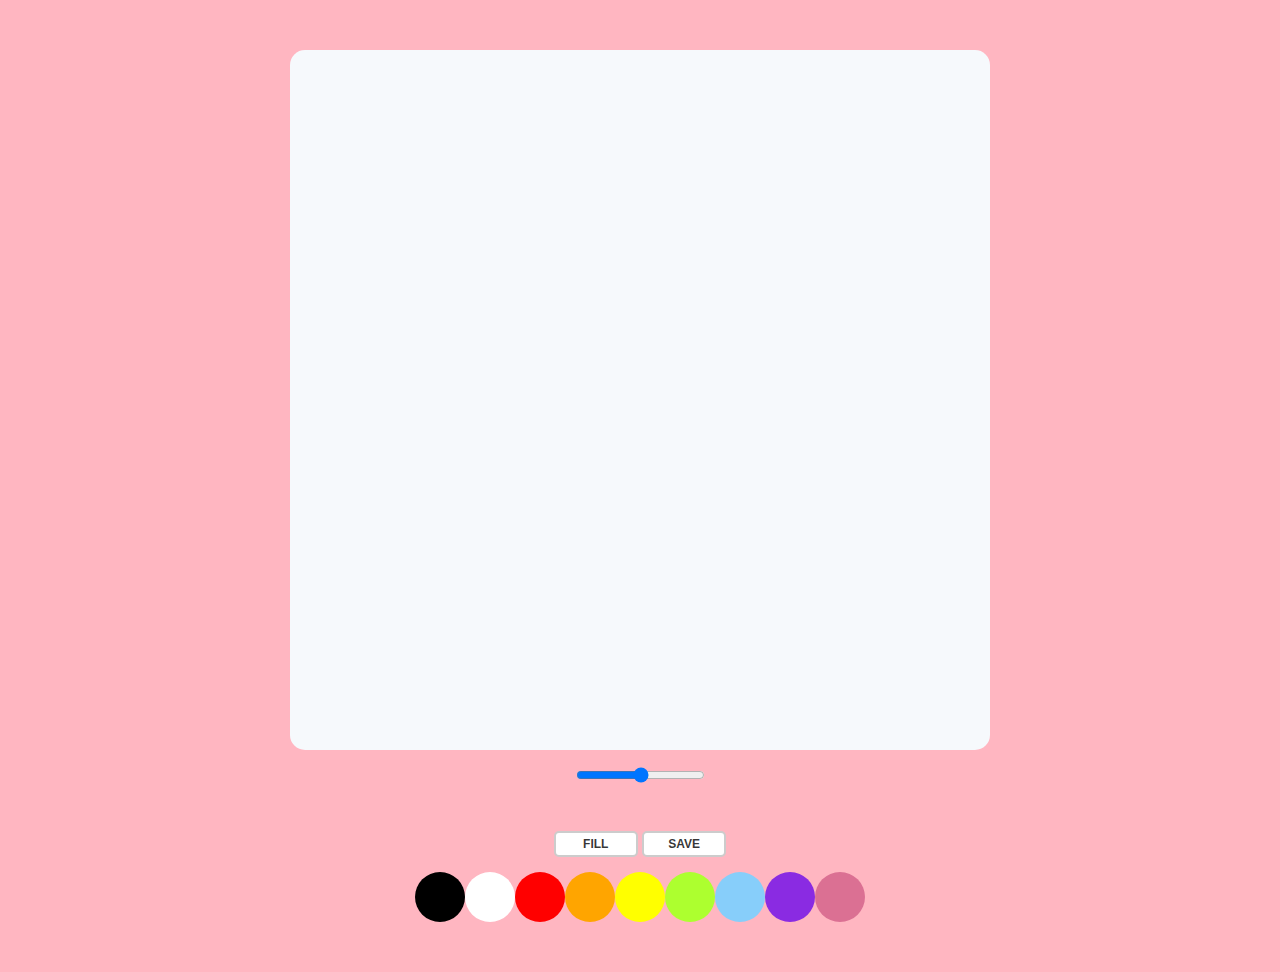
==== index.html @ e8c08ed5 "First Commit" ====
<!DOCTYPE html>
<html lang="en">

<head>
    <meta charset="UTF-8">
    <meta name="viewport" content="width=device-width, initial-scale=1.0">
    <meta http-equiv="X-UA-Compatible" content="IE=edge">
    <link rel= "stylesheet" href = 'style.css' />
    <title>PaintJS</title>
</head>

<body>
    <canvas id = 'jsCanvas' class= "canvas"></canvas>
    <div class = "controls">

        <div class="controls__range">
            <input 
            type="range" 
            id="jsRange" 
            min='0.1' 
            max='5.0' 
            vlaue = '2.5' 
            step='0.1'/>
        </div>


        <div class="controls__btns">
            <button id="jsMode">Fill</button>
            <button id="jsSave">Save</button>
        </div>

        <div class = "controls__colors" id = 'jsColors'>
            <div class = "controls__color" style = 'background-color: black;'></div>
            <div class = "controls__color" style = 'background-color: white;'></div>
            <div class = "controls__color" style = 'background-color: red;'></div>
            <div class = "controls__color" style = 'background-color: orange;'></div>
            <div class = "controls__color" style = 'background-color: yellow;'></div>
            <div class = "controls__color" style = 'background-color: greenyellow'></div>
            <div class = "controls__color" style = 'background-color: lightskyblue;'></div>
            <div class = "controls__color" style = 'background-color: blueviolet;'></div>
            <div class = "controls__color" style = 'background-color: palevioletred;'></div>
        </div>
    </div>
    <script src= 'app.js'></script>
</body>
</html>
---- style.css ----
@import 'reset.css';

body {
    background-color: lightpink;
    font-family: -apple-system, BlinkMacSystemFont, 'Segoe UI', Roboto, Oxygen, Ubuntu, Cantarell, 'Open Sans', 'Helvetica Neue', sans-serif;
    display: flex;
    flex-direction: column;
    align-items: center;
    padding: 50px 0px;
}

.canvas {
    width : 700px;
    height : 700px;
    background-color : #f6f9fc;
    border-radius : 15px;
    box-shadow : black;
}

.controls{
    margin-top : 15px;
    display : flex;
    flex-direction : column;
    align-items : center;
}

.controls .controls__btns{
    margin-top : 15px;
    box-shadow : black;
}

.controls__btns button {
    all : unset;
    cursor : pointer;
    background-color : white;
    padding : 5px 10px;
    width : 60px;
    text-align : center;
    border-radius : 5px;
    box-shadow : black;
    border : 2px solid rgba(0, 0, 0, 0.2);
    color : rgba(0, 0, 0, 0.8);
    text-transform: uppercase;
    font-weight: 800;
    font-size: 12px;
}

.controls__btns button:active {
    transform: scale(0.98);
}


.controls .controls__colors{
    display : flex;    
}

.controls__colors .controls__color {
    margin-top: 15px;
    width : 50px;
    height : 50px;
    border-radius : 25px;
    cursor : pointer;
    box-shadow : black;
}

.controls .controls__range{
    margin-bottom: 30px;
}
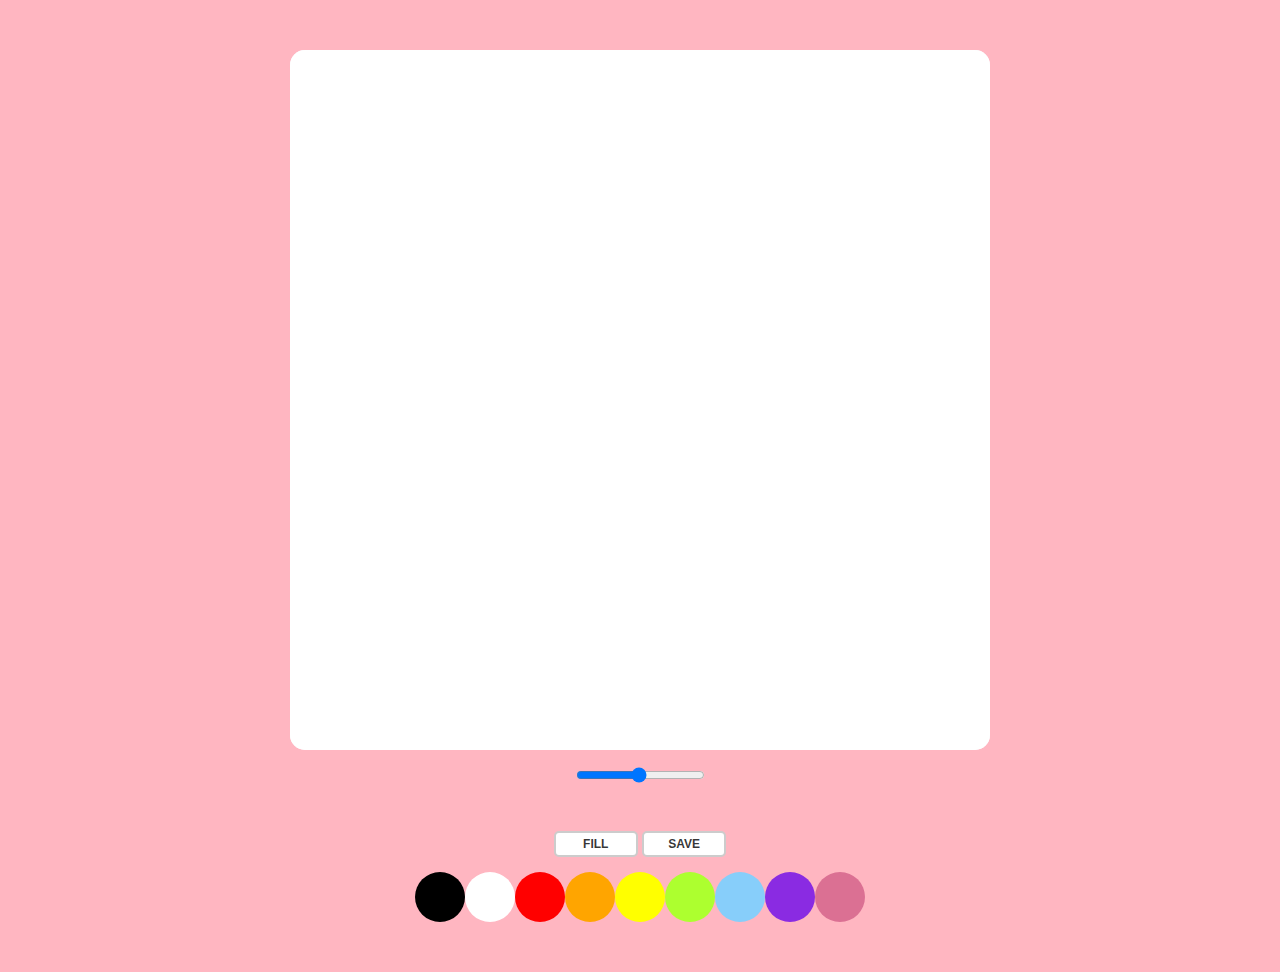
==== commit 92f36b55: "its hard" ====
--- a/index.html
+++ b/index.html
@@ -19,7 +19,7 @@
             id="jsRange" 
             min='0.1' 
             max='5.0' 
-            vlaue = '2.5' 
+            value = '2.5' 
             step='0.1'/>
         </div>
 
@@ -30,15 +30,24 @@
         </div>
 
         <div class = "controls__colors" id = 'jsColors'>
-            <div class = "controls__color" style = 'background-color: black;'></div>
-            <div class = "controls__color" style = 'background-color: white;'></div>
-            <div class = "controls__color" style = 'background-color: red;'></div>
-            <div class = "controls__color" style = 'background-color: orange;'></div>
-            <div class = "controls__color" style = 'background-color: yellow;'></div>
-            <div class = "controls__color" style = 'background-color: greenyellow'></div>
-            <div class = "controls__color" style = 'background-color: lightskyblue;'></div>
-            <div class = "controls__color" style = 'background-color: blueviolet;'></div>
-            <div class = "controls__color" style = 'background-color: palevioletred;'></div>
+            <div class = "controls__color jsColor" 
+                 style = 'background-color: black;'></div>
+            <div class = "controls__color jsColor" 
+                 style = 'background-color: white;'></div>
+            <div class = "controls__color jsColor" 
+                 style = 'background-color: red;'></div>
+            <div class = "controls__color jsColor" 
+                 style = 'background-color: orange;'></div>
+            <div class = "controls__color jsColor" 
+                 style = 'background-color: yellow;'></div>
+            <div class = "controls__color jsColor" 
+                 style = 'background-color: greenyellow'></div>
+            <div class = "controls__color jsColor" 
+                 style = 'background-color: lightskyblue;'></div>
+            <div class = "controls__color jsColor" 
+                 style = 'background-color: blueviolet;'></div>
+            <div class = "controls__color jsColor" 
+                 style = 'background-color: palevioletred;'></div>
         </div>
     </div>
     <script src= 'app.js'></script>
